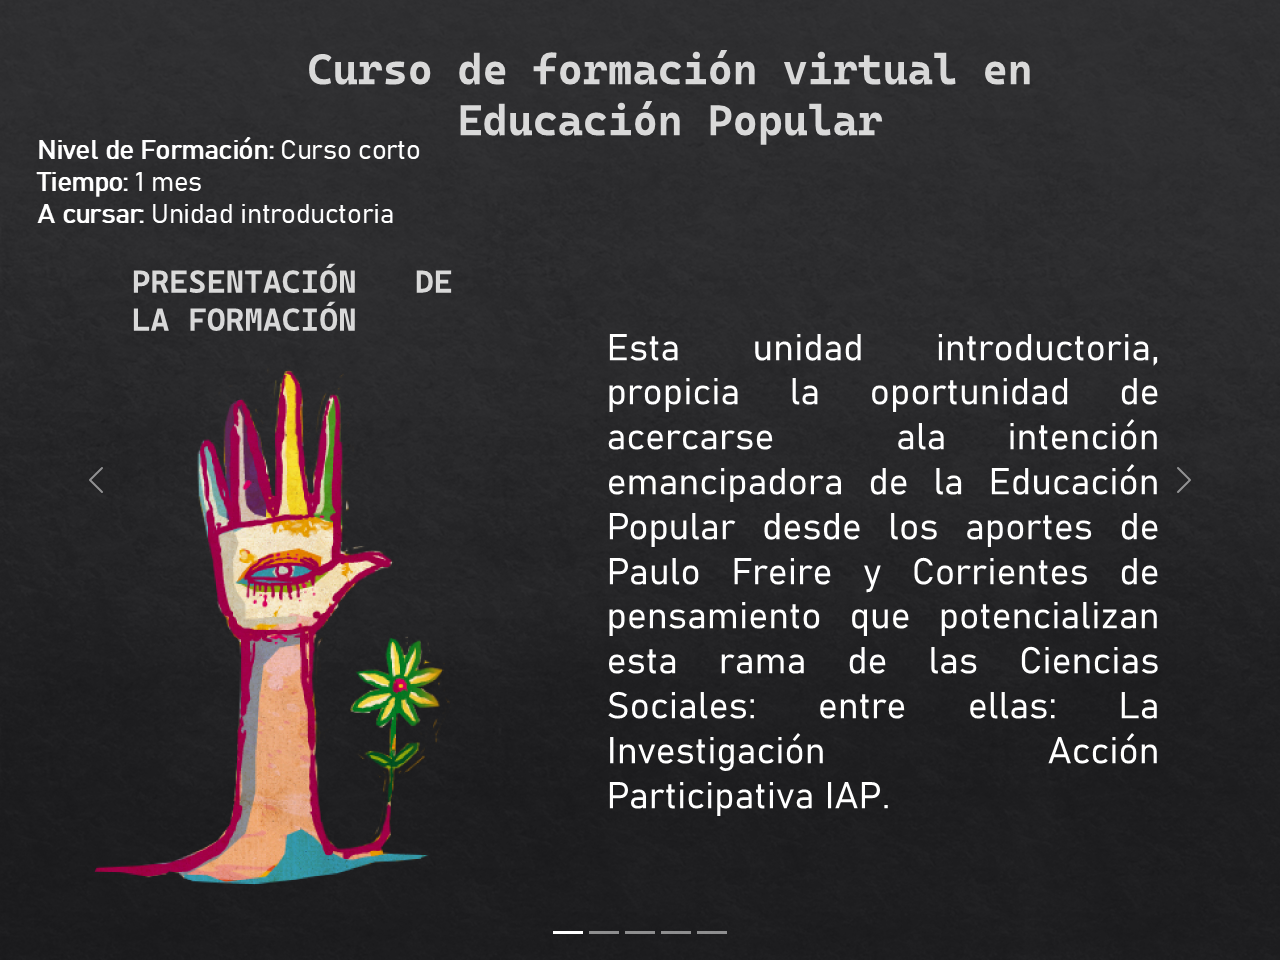
==== index.html @ 83ba8afb "Add files via upload" ====
<!doctype html>
<html lang="es">
  <head>
    <meta charset="UTF-8" />
    <meta name="viewport" content="width=device-width, initial-scale=1.0" />
    <title>Educación Popular</title>
    <link
      rel="stylesheet"
      href="https://cdn.jsdelivr.net/npm/bootstrap@5.3.3/dist/css/bootstrap.min.css"
      integrity="sha384-QWTKZyjpPEjISv5WaRU9OFeRpok6YctnYmDr5pNlyT2bRjXh0JMhjY6hW+ALEwIH"
      crossorigin="anonymous"
    />
  </head>
  <body>
    <div
      id="carouselExampleIndicators"
      class="carousel slide"
      data-bs-ride="carousel"
    >
      <div class="carousel-indicators">
        <button type="button" data-bs-target="#carouselExampleIndicators" data-bs-slide-to="0" class="active" aria-current="true" aria-label="Slide 1"></button>
        <button type="button" data-bs-target="#carouselExampleIndicators" data-bs-slide-to="1" aria-label="Slide 2"></button>
        <button type="button" data-bs-target="#carouselExampleIndicators" data-bs-slide-to="2" aria-label="Slide 3"></button>
        <button type="button" data-bs-target="#carouselExampleIndicators" data-bs-slide-to="3" aria-label="Slide 4"></button>
        <button type="button" data-bs-target="#carouselExampleIndicators" data-bs-slide-to="4" aria-label="Slide 5"></button>
      </div>

      <div class="carousel-inner">
        <div class="carousel-item active">
          <img src="Diapositiva1.PNG" class="d-block w-100" alt="Primera" />
        </div>
        <div class="carousel-item">
          <img src="Diapositiva2.PNG" class="d-block w-100" alt="Segunda" />
        </div>
        <div class="carousel-item">
          <img src="Diapositiva3.PNG" class="d-block w-100" alt="Tercera" />
        </div>
        <div class="carousel-item">
          <img src="Diapositiva4.PNG" class="d-block w-100" alt="Cuarta" />
        </div>
        <div class="carousel-item">
          <img src="Diapositiva5.PNG" class="d-block w-100" alt="Quinta" />
        </div>
      </div>

      <button class="carousel-control-prev" type="button" data-bs-target="#carouselExampleIndicators" data-bs-slide="prev">
        <span class="carousel-control-prev-icon" aria-hidden="true"></span>
        <span class="visually-hidden">Anterior</span>
      </button>

      <button class="carousel-control-next" type="button" data-bs-target="#carouselExampleIndicators" data-bs-slide="next">
        <span class="carousel-control-next-icon" aria-hidden="true"></span>
        <span class="visually-hidden">Siguiente</span>
      </button>
    </div>

  <script src="https://cdnjs.cloudflare.com/ajax/libs/bootstrap/5.3.3/js/bootstrap.bundle.min.js"></script>
  </body>
</html>
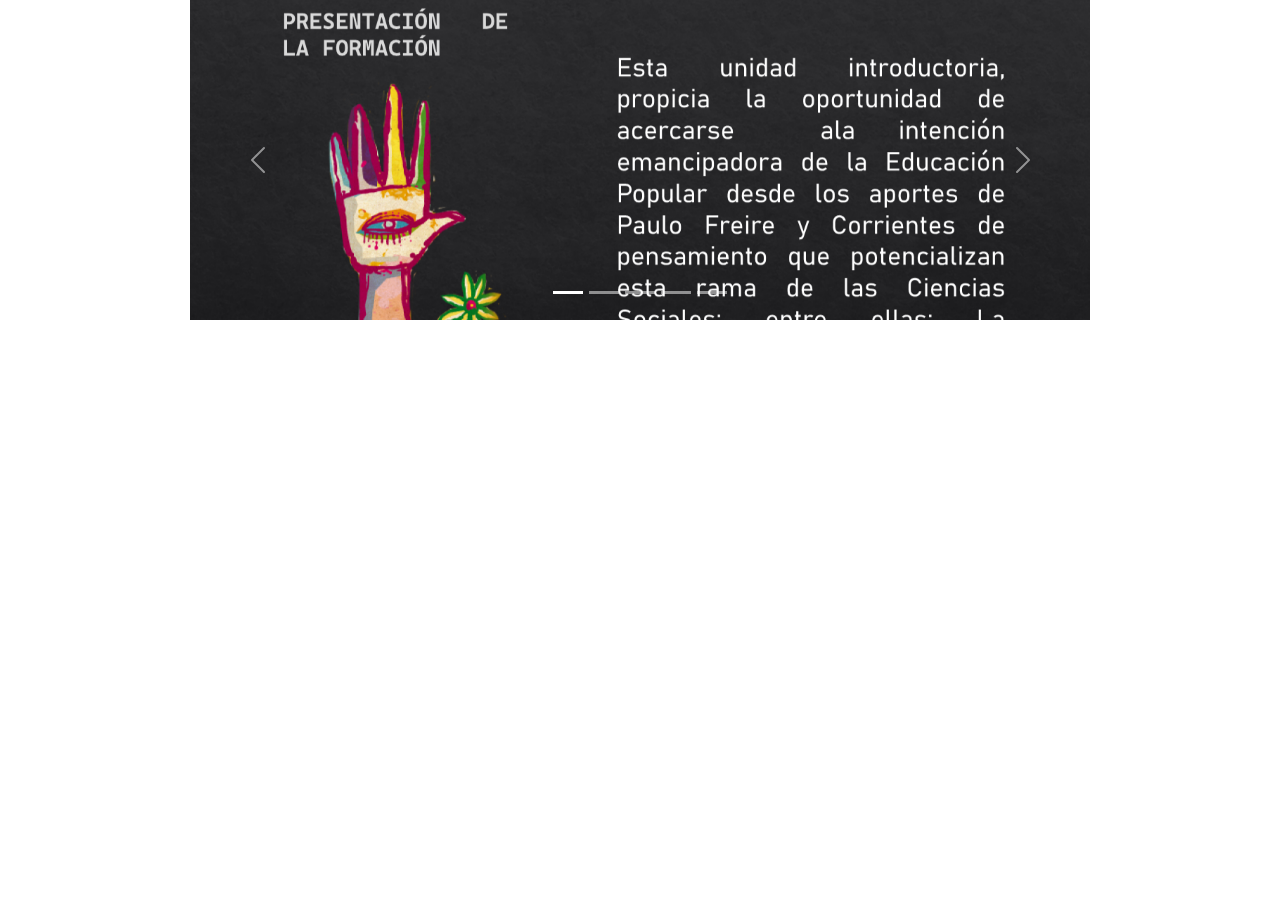
==== commit 1e900900: "Update index.html" ====
--- a/index.html
+++ b/index.html
@@ -4,56 +4,81 @@
     <meta charset="UTF-8" />
     <meta name="viewport" content="width=device-width, initial-scale=1.0" />
     <title>Educación Popular</title>
+
     <link
       rel="stylesheet"
       href="https://cdn.jsdelivr.net/npm/bootstrap@5.3.3/dist/css/bootstrap.min.css"
-      integrity="sha384-QWTKZyjpPEjISv5WaRU9OFeRpok6YctnYmDr5pNlyT2bRjXh0JMhjY6hW+ALEwIH"
-      crossorigin="anonymous"
     />
+
+    <style>
+      /* Limita el tamaño del carrusel */
+      .carousel-item img {
+        height: 320px;       /* Ajuste principal */
+        object-fit: cover;   /* Recorta sin deformar */
+      }
+
+      /* Versión móvil */
+      @media (max-width: 768px) {
+        .carousel-item img {
+          height: 180px;
+        }
+      }
+
+      /* Opcional: centrar y limitar ancho */
+      .carousel-container {
+        max-width: 900px;
+        margin: auto;
+      }
+    </style>
   </head>
+
   <body>
-    <div
-      id="carouselExampleIndicators"
-      class="carousel slide"
-      data-bs-ride="carousel"
-    >
-      <div class="carousel-indicators">
-        <button type="button" data-bs-target="#carouselExampleIndicators" data-bs-slide-to="0" class="active" aria-current="true" aria-label="Slide 1"></button>
-        <button type="button" data-bs-target="#carouselExampleIndicators" data-bs-slide-to="1" aria-label="Slide 2"></button>
-        <button type="button" data-bs-target="#carouselExampleIndicators" data-bs-slide-to="2" aria-label="Slide 3"></button>
-        <button type="button" data-bs-target="#carouselExampleIndicators" data-bs-slide-to="3" aria-label="Slide 4"></button>
-        <button type="button" data-bs-target="#carouselExampleIndicators" data-bs-slide-to="4" aria-label="Slide 5"></button>
+
+    <div class="carousel-container">
+      <div
+        id="carouselExampleIndicators"
+        class="carousel slide"
+        data-bs-ride="carousel"
+      >
+
+        <div class="carousel-indicators">
+          <button type="button" data-bs-target="#carouselExampleIndicators" data-bs-slide-to="0" class="active"></button>
+          <button type="button" data-bs-target="#carouselExampleIndicators" data-bs-slide-to="1"></button>
+          <button type="button" data-bs-target="#carouselExampleIndicators" data-bs-slide-to="2"></button>
+          <button type="button" data-bs-target="#carouselExampleIndicators" data-bs-slide-to="3"></button>
+          <button type="button" data-bs-target="#carouselExampleIndicators" data-bs-slide-to="4"></button>
+        </div>
+
+        <div class="carousel-inner">
+          <div class="carousel-item active">
+            <img src="Diapositiva1.PNG" class="d-block w-100" alt="Primera">
+          </div>
+          <div class="carousel-item">
+            <img src="Diapositiva2.PNG" class="d-block w-100" alt="Segunda">
+          </div>
+          <div class="carousel-item">
+            <img src="Diapositiva3.PNG" class="d-block w-100" alt="Tercera">
+          </div>
+          <div class="carousel-item">
+            <img src="Diapositiva4.PNG" class="d-block w-100" alt="Cuarta">
+          </div>
+          <div class="carousel-item">
+            <img src="Diapositiva5.PNG" class="d-block w-100" alt="Quinta">
+          </div>
+        </div>
+
+        <button class="carousel-control-prev" type="button" data-bs-target="#carouselExampleIndicators" data-bs-slide="prev">
+          <span class="carousel-control-prev-icon"></span>
+        </button>
+
+        <button class="carousel-control-next" type="button" data-bs-target="#carouselExampleIndicators" data-bs-slide="next">
+          <span class="carousel-control-next-icon"></span>
+        </button>
+
       </div>
-
-      <div class="carousel-inner">
-        <div class="carousel-item active">
-          <img src="Diapositiva1.PNG" class="d-block w-100" alt="Primera" />
-        </div>
-        <div class="carousel-item">
-          <img src="Diapositiva2.PNG" class="d-block w-100" alt="Segunda" />
-        </div>
-        <div class="carousel-item">
-          <img src="Diapositiva3.PNG" class="d-block w-100" alt="Tercera" />
-        </div>
-        <div class="carousel-item">
-          <img src="Diapositiva4.PNG" class="d-block w-100" alt="Cuarta" />
-        </div>
-        <div class="carousel-item">
-          <img src="Diapositiva5.PNG" class="d-block w-100" alt="Quinta" />
-        </div>
-      </div>
-
-      <button class="carousel-control-prev" type="button" data-bs-target="#carouselExampleIndicators" data-bs-slide="prev">
-        <span class="carousel-control-prev-icon" aria-hidden="true"></span>
-        <span class="visually-hidden">Anterior</span>
-      </button>
-
-      <button class="carousel-control-next" type="button" data-bs-target="#carouselExampleIndicators" data-bs-slide="next">
-        <span class="carousel-control-next-icon" aria-hidden="true"></span>
-        <span class="visually-hidden">Siguiente</span>
-      </button>
     </div>
 
-  <script src="https://cdnjs.cloudflare.com/ajax/libs/bootstrap/5.3.3/js/bootstrap.bundle.min.js"></script>
+    <script src="https://cdn.jsdelivr.net/npm/bootstrap@5.3.3/dist/js/bootstrap.bundle.min.js"></script>
+
   </body>
-</html>+</html>
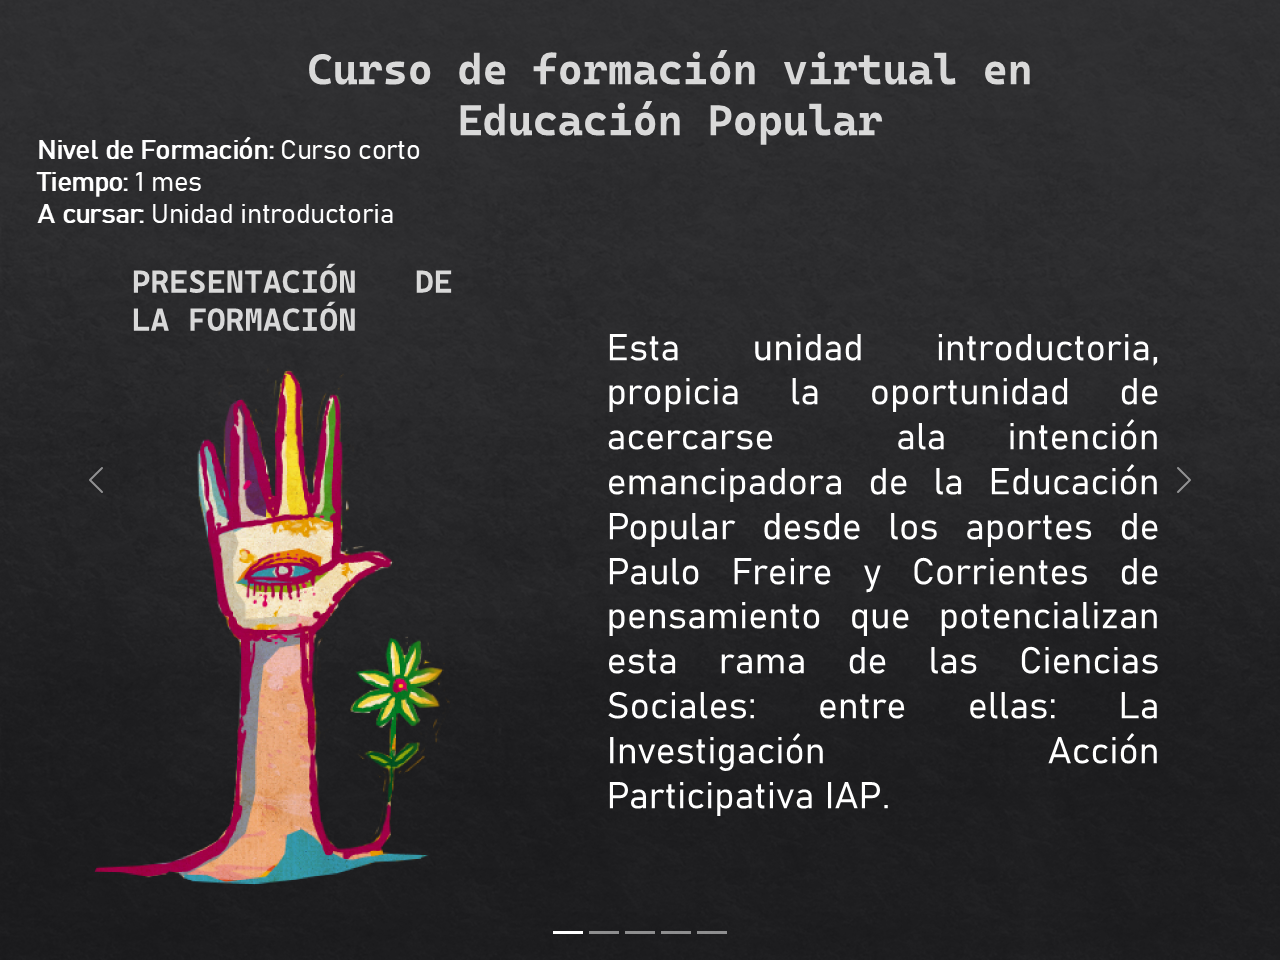
==== commit 722ff362: "Update index.html" ====
--- a/index.html
+++ b/index.html
@@ -4,81 +4,56 @@
     <meta charset="UTF-8" />
     <meta name="viewport" content="width=device-width, initial-scale=1.0" />
     <title>Educación Popular</title>
-
     <link
       rel="stylesheet"
       href="https://cdn.jsdelivr.net/npm/bootstrap@5.3.3/dist/css/bootstrap.min.css"
+      integrity="sha384-QWTKZyjpPEjISv5WaRU9OFeRpok6YctnYmDr5pNlyT2bRjXh0JMhjY6hW+ALEwIH"
+      crossorigin="anonymous"
     />
+  </head>
+  <body>
+    <div
+      id="carouselExampleIndicators"
+      class="carousel slide"
+      data-bs-ride="carousel"
+    >
+      <div class="carousel-indicators">
+        <button type="button" data-bs-target="#carouselExampleIndicators" data-bs-slide-to="0" class="active" aria-current="true" aria-label="Slide 1"></button>
+        <button type="button" data-bs-target="#carouselExampleIndicators" data-bs-slide-to="1" aria-label="Slide 2"></button>
+        <button type="button" data-bs-target="#carouselExampleIndicators" data-bs-slide-to="2" aria-label="Slide 3"></button>
+        <button type="button" data-bs-target="#carouselExampleIndicators" data-bs-slide-to="3" aria-label="Slide 4"></button>
+        <button type="button" data-bs-target="#carouselExampleIndicators" data-bs-slide-to="4" aria-label="Slide 5"></button>
+      </div>
 
-    <style>
-      /* Limita el tamaño del carrusel */
-      .carousel-item img {
-        height: 320px;       /* Ajuste principal */
-        object-fit: cover;   /* Recorta sin deformar */
-      }
+      <div class="carousel-inner">
+        <div class="carousel-item active">
+          <img src="Diapositiva1.PNG" class="d-block w-100" alt="Primera" />
+        </div>
+        <div class="carousel-item">
+          <img src="Diapositiva2.PNG" class="d-block w-100" alt="Segunda" />
+        </div>
+        <div class="carousel-item">
+          <img src="Diapositiva3.PNG" class="d-block w-100" alt="Tercera" />
+        </div>
+        <div class="carousel-item">
+          <img src="Diapositiva4.PNG" class="d-block w-100" alt="Cuarta" />
+        </div>
+        <div class="carousel-item">
+          <img src="Diapositiva5.PNG" class="d-block w-100" alt="Quinta" />
+        </div>
+      </div>
 
-      /* Versión móvil */
-      @media (max-width: 768px) {
-        .carousel-item img {
-          height: 180px;
-        }
-      }
+      <button class="carousel-control-prev" type="button" data-bs-target="#carouselExampleIndicators" data-bs-slide="prev">
+        <span class="carousel-control-prev-icon" aria-hidden="true"></span>
+        <span class="visually-hidden">Anterior</span>
+      </button>
 
-      /* Opcional: centrar y limitar ancho */
-      .carousel-container {
-        max-width: 900px;
-        margin: auto;
-      }
-    </style>
-  </head>
-
-  <body>
-
-    <div class="carousel-container">
-      <div
-        id="carouselExampleIndicators"
-        class="carousel slide"
-        data-bs-ride="carousel"
-      >
-
-        <div class="carousel-indicators">
-          <button type="button" data-bs-target="#carouselExampleIndicators" data-bs-slide-to="0" class="active"></button>
-          <button type="button" data-bs-target="#carouselExampleIndicators" data-bs-slide-to="1"></button>
-          <button type="button" data-bs-target="#carouselExampleIndicators" data-bs-slide-to="2"></button>
-          <button type="button" data-bs-target="#carouselExampleIndicators" data-bs-slide-to="3"></button>
-          <button type="button" data-bs-target="#carouselExampleIndicators" data-bs-slide-to="4"></button>
-        </div>
-
-        <div class="carousel-inner">
-          <div class="carousel-item active">
-            <img src="Diapositiva1.PNG" class="d-block w-100" alt="Primera">
-          </div>
-          <div class="carousel-item">
-            <img src="Diapositiva2.PNG" class="d-block w-100" alt="Segunda">
-          </div>
-          <div class="carousel-item">
-            <img src="Diapositiva3.PNG" class="d-block w-100" alt="Tercera">
-          </div>
-          <div class="carousel-item">
-            <img src="Diapositiva4.PNG" class="d-block w-100" alt="Cuarta">
-          </div>
-          <div class="carousel-item">
-            <img src="Diapositiva5.PNG" class="d-block w-100" alt="Quinta">
-          </div>
-        </div>
-
-        <button class="carousel-control-prev" type="button" data-bs-target="#carouselExampleIndicators" data-bs-slide="prev">
-          <span class="carousel-control-prev-icon"></span>
-        </button>
-
-        <button class="carousel-control-next" type="button" data-bs-target="#carouselExampleIndicators" data-bs-slide="next">
-          <span class="carousel-control-next-icon"></span>
-        </button>
-
-      </div>
+      <button class="carousel-control-next" type="button" data-bs-target="#carouselExampleIndicators" data-bs-slide="next">
+        <span class="carousel-control-next-icon" aria-hidden="true"></span>
+        <span class="visually-hidden">Siguiente</span>
+      </button>
     </div>
 
-    <script src="https://cdn.jsdelivr.net/npm/bootstrap@5.3.3/dist/js/bootstrap.bundle.min.js"></script>
-
+  <script src="https://cdnjs.cloudflare.com/ajax/libs/bootstrap/5.3.3/js/bootstrap.bundle.min.js"></script>
   </body>
 </html>
